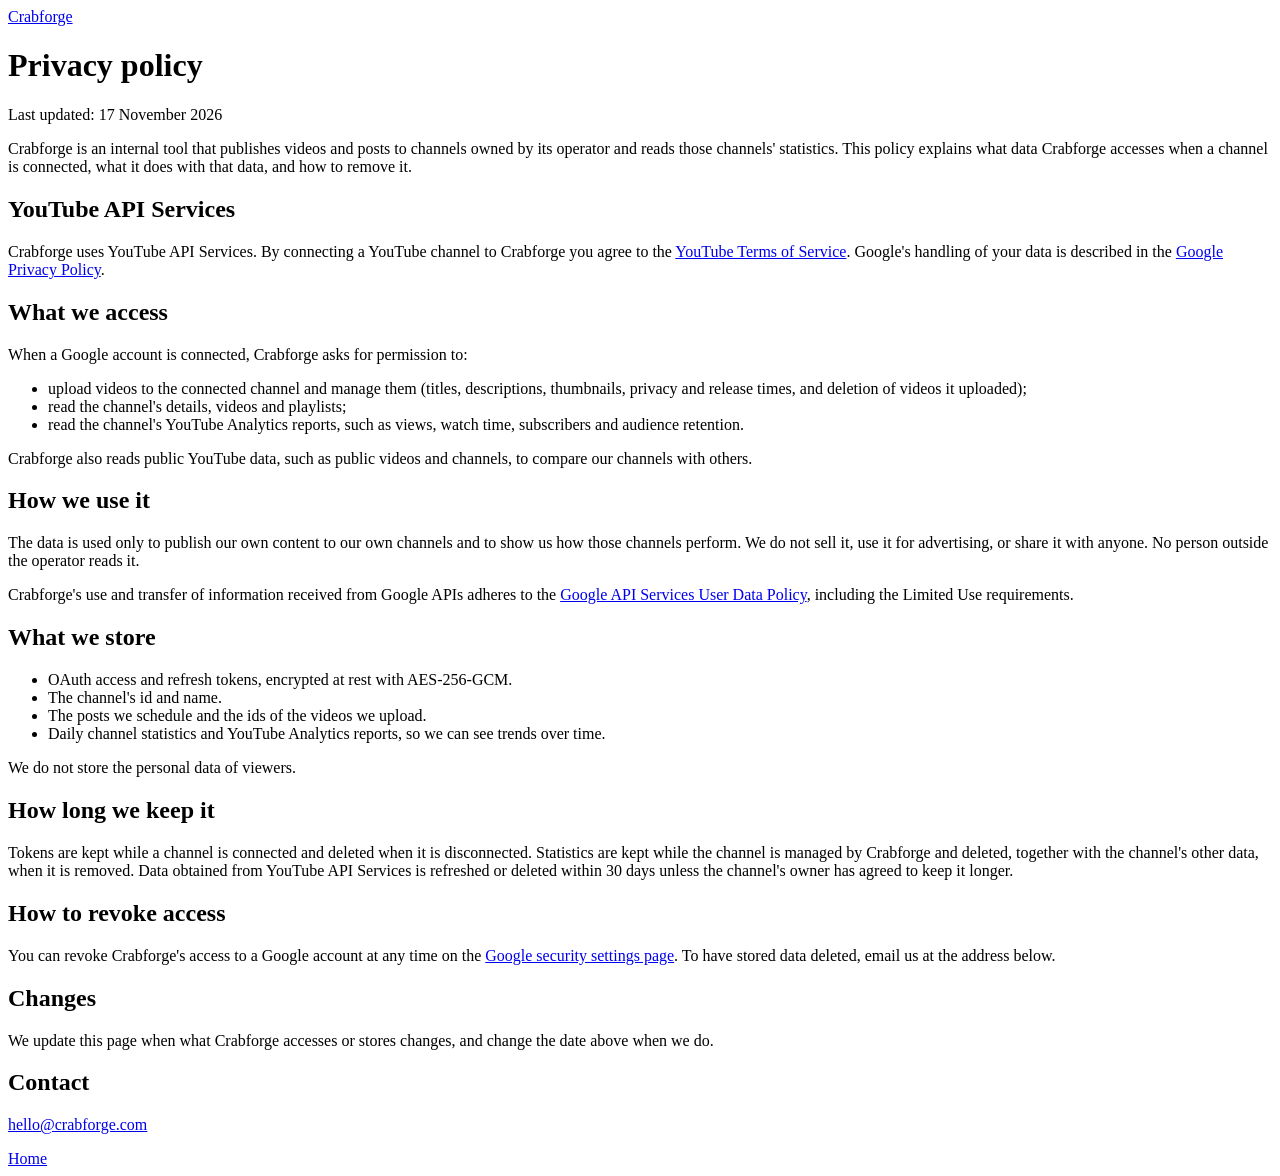
==== public/privacy/index.html @ 0057dd65 "Add the Crabforge homepage and privacy policy" ====
<!doctype html>
<html lang="en">
<head>
  <meta charset="utf-8">
  <meta name="viewport" content="width=device-width, initial-scale=1">
  <title>Privacy policy | Crabforge</title>
  <link rel="stylesheet" href="/style.css">
</head>
<body>
  <header><a href="/">Crabforge</a></header>
  <main>
    <h1>Privacy policy</h1>
    <p>Last updated: 17 November 2026</p>

    <p>Crabforge is an internal tool that publishes videos and posts to channels owned by its operator and reads those channels' statistics. This policy explains what data Crabforge accesses when a channel is connected, what it does with that data, and how to remove it.</p>

    <h2>YouTube API Services</h2>
    <p>Crabforge uses YouTube API Services. By connecting a YouTube channel to Crabforge you agree to the <a href="https://www.youtube.com/t/terms">YouTube Terms of Service</a>. Google's handling of your data is described in the <a href="https://policies.google.com/privacy">Google Privacy Policy</a>.</p>

    <h2>What we access</h2>
    <p>When a Google account is connected, Crabforge asks for permission to:</p>
    <ul>
      <li>upload videos to the connected channel and manage them (titles, descriptions, thumbnails, privacy and release times, and deletion of videos it uploaded);</li>
      <li>read the channel's details, videos and playlists;</li>
      <li>read the channel's YouTube Analytics reports, such as views, watch time, subscribers and audience retention.</li>
    </ul>
    <p>Crabforge also reads public YouTube data, such as public videos and channels, to compare our channels with others.</p>

    <h2>How we use it</h2>
    <p>The data is used only to publish our own content to our own channels and to show us how those channels perform. We do not sell it, use it for advertising, or share it with anyone. No person outside the operator reads it.</p>
    <p>Crabforge's use and transfer of information received from Google APIs adheres to the <a href="https://developers.google.com/terms/api-services-user-data-policy">Google API Services User Data Policy</a>, including the Limited Use requirements.</p>

    <h2>What we store</h2>
    <ul>
      <li>OAuth access and refresh tokens, encrypted at rest with AES-256-GCM.</li>
      <li>The channel's id and name.</li>
      <li>The posts we schedule and the ids of the videos we upload.</li>
      <li>Daily channel statistics and YouTube Analytics reports, so we can see trends over time.</li>
    </ul>
    <p>We do not store the personal data of viewers.</p>

    <h2>How long we keep it</h2>
    <p>Tokens are kept while a channel is connected and deleted when it is disconnected. Statistics are kept while the channel is managed by Crabforge and deleted, together with the channel's other data, when it is removed. Data obtained from YouTube API Services is refreshed or deleted within 30 days unless the channel's owner has agreed to keep it longer.</p>

    <h2>How to revoke access</h2>
    <p>You can revoke Crabforge's access to a Google account at any time on the <a href="https://myaccount.google.com/permissions">Google security settings page</a>. To have stored data deleted, email us at the address below.</p>

    <h2>Changes</h2>
    <p>We update this page when what Crabforge accesses or stores changes, and change the date above when we do.</p>

    <h2>Contact</h2>
    <p><a href="mailto:hello@crabforge.com">hello@crabforge.com</a></p>
  </main>
  <footer>
    <a href="/">Home</a>
  </footer>
</body>
</html>
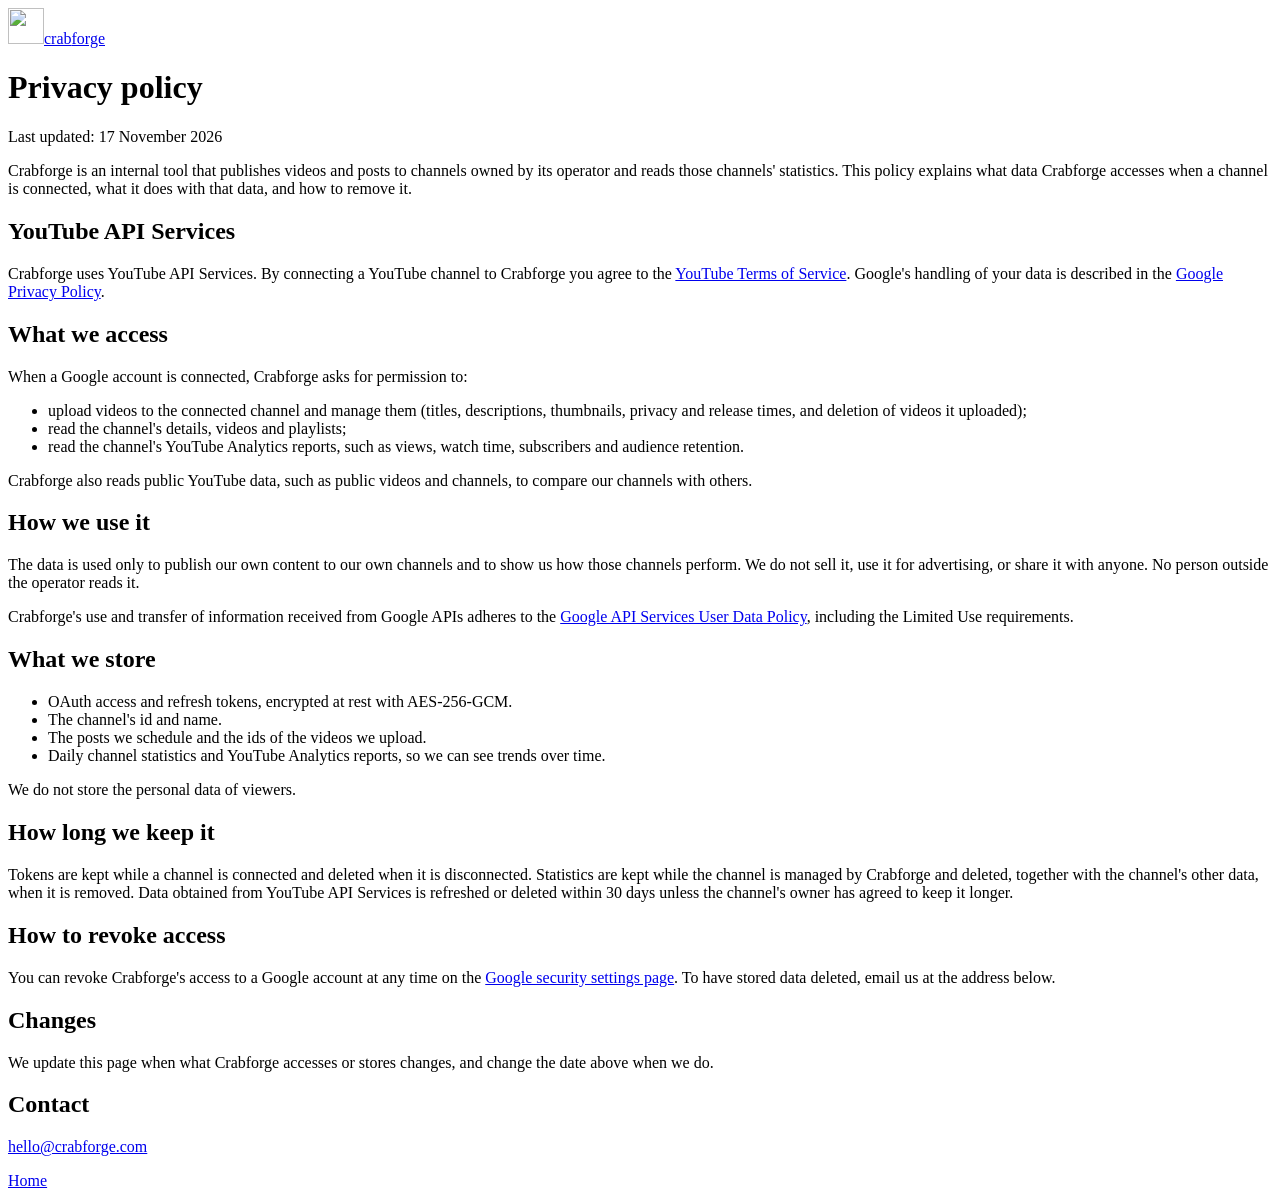
==== commit 2fd9f46c: "Show the Crabforge mark and wordmark, with favicons and a social image" ====
--- a/public/privacy/index.html
+++ b/public/privacy/index.html
@@ -4,10 +4,14 @@
   <meta charset="utf-8">
   <meta name="viewport" content="width=device-width, initial-scale=1">
   <title>Privacy policy | Crabforge</title>
+  <link rel="icon" href="/favicon.svg" type="image/svg+xml">
+  <link rel="icon" href="/favicon-32.png" sizes="32x32" type="image/png">
+  <link rel="apple-touch-icon" href="/apple-touch-icon.png">
+  <meta property="og:image" content="https://crabforge.com/og.png">
   <link rel="stylesheet" href="/style.css">
 </head>
 <body>
-  <header><a href="/">Crabforge</a></header>
+  <header><a class="brand" href="/" aria-label="Crabforge home"><picture><source srcset="/mark-on-dark.svg" media="(prefers-color-scheme: dark)"><img class="mark" src="/mark-on-light.svg" alt="" width="36" height="36"></picture><span class="word">crab<span>forge</span></span></a></header>
   <main>
     <h1>Privacy policy</h1>
     <p>Last updated: 17 November 2026</p>
